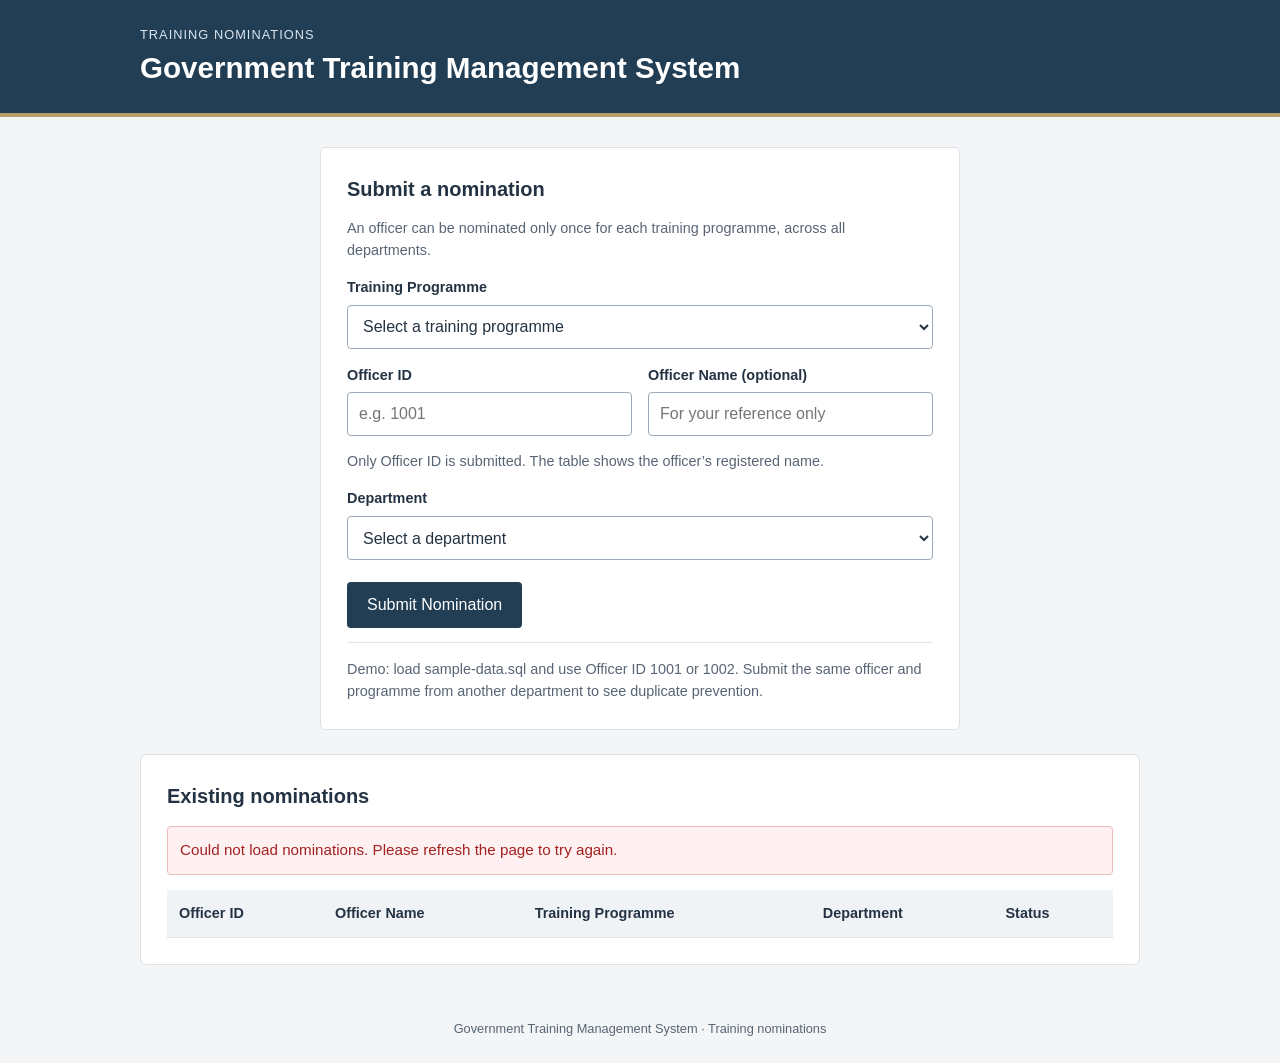
==== src/main/resources/static/index.html @ 696688be "Add Task1 implementation" ====
<!DOCTYPE html>
<html lang="en">
<head>
  <meta charset="UTF-8">
  <meta name="viewport" content="width=device-width, initial-scale=1">
  <title>Government Training Management System</title>
  <link rel="stylesheet" href="style.css">
  <script src="script.js" defer></script>
</head>
<body>
  <header><div class="container"><p class="eyebrow">Training nominations</p><h1>Government Training Management System</h1></div></header>
  <main class="container">
    <section class="card form-card" aria-labelledby="form-title">
      <h2 id="form-title">Submit a nomination</h2>
      <p class="hint">An officer can be nominated only once for each training programme, across all departments.</p>
      <form id="nomination-form">
        <label for="training">Training Programme</label>
        <select id="training" required>
          <option value="">Select a training programme</option>
          <option value="101">Public Administration</option>
          <option value="102">Procurement</option>
        </select>
        <div class="form-row">
          <div><label for="officer-id">Officer ID</label><input id="officer-id" type="number" min="1" max="9007199254740991" step="1" placeholder="e.g. 1001" required aria-describedby="officer-help"></div>
          <div><label for="officer-name">Officer Name (optional)</label><input id="officer-name" type="text" maxlength="200" placeholder="For your reference only" aria-describedby="officer-help"></div>
        </div>
        <p id="officer-help" class="hint">Only Officer ID is submitted. The table shows the officer’s registered name.</p>
        <label for="department">Department</label>
        <select id="department" required>
          <option value="">Select a department</option>
          <option value="10">Finance</option>
          <option value="20">Administration</option>
        </select>
        <button id="submit-button" type="submit">Submit Nomination</button>
      </form>
      <p id="form-message" class="message" role="status" aria-live="polite" hidden></p>
      <p class="demo-note">Demo: load sample-data.sql and use Officer ID 1001 or 1002. Submit the same officer and programme from another department to see duplicate prevention.</p>
    </section>
    <section class="card" aria-labelledby="list-title">
      <h2 id="list-title">Existing nominations</h2>
      <p id="list-message" class="hint" role="status" aria-live="polite">Loading nominations…</p>
      <div class="table-scroll" role="region" aria-label="Existing nominations" tabindex="0">
        <table>
          <thead><tr><th scope="col">Officer ID</th><th scope="col">Officer Name</th><th scope="col">Training Programme</th><th scope="col">Department</th><th scope="col">Status</th></tr></thead>
          <tbody id="nominations-body"></tbody>
        </table>
      </div>
    </section>
  </main>
  <footer>Government Training Management System · Training nominations</footer>
</body>
</html>
---- src/main/resources/static/style.css ----
:root { font-family: Arial, Helvetica, sans-serif; color: #243343; background: #f3f5f7; line-height: 1.5; }
* { box-sizing: border-box; }
body { margin: 0; }
.container { width: min(100% - 32px, 1000px); margin: 0 auto; }
header { background: #213e55; color: white; padding: 25px 0; border-bottom: 4px solid #b6a16b; }
.eyebrow { margin: 0 0 5px; font-size: .8rem; letter-spacing: .08em; text-transform: uppercase; color: #dbe5ed; }
h1 { font-size: clamp(1.35rem, 4vw, 1.85rem); line-height: 1.3; margin: 0; }
main { padding: 30px 0; }
.card { background: white; padding: 26px; border: 1px solid #dce1e6; border-radius: 6px; margin-bottom: 24px; }
.form-card { max-width: 640px; margin-left: auto; margin-right: auto; }
h2 { font-size: 1.25rem; margin: 0 0 12px; }
.hint, .demo-note { color: #586575; font-size: .9rem; }
.demo-note { border-top: 1px solid #e1e5e9; padding-top: 16px; margin-bottom: 0; }
label { display: block; margin: 16px 0 6px; font-weight: 600; font-size: .9rem; }
input, select, button { font: inherit; min-height: 44px; border-radius: 4px; }
input, select { width: 100%; border: 1px solid #9ba8b5; background: white; color: #243343; padding: 9px 11px; }
.form-row { display: grid; grid-template-columns: 1fr 1fr; gap: 16px; }
.form-row > div { min-width: 0; }
button { margin-top: 22px; background: #213e55; color: white; border: 0; padding: 11px 20px; cursor: pointer; }
button:hover { background: #315772; }
button:disabled { opacity: .65; cursor: wait; }
:focus-visible { outline: 3px solid #a17d28; outline-offset: 3px; }
.message { padding: 12px; border-radius: 4px; font-size: .95rem; }
.success { color: #245b35; background: #edf7ef; border: 1px solid #bed8c4; }
.error { color: #a32121; background: #fff1f1; border: 1px solid #e9bcbc; }
.table-scroll { overflow-x: auto; }
table { width: 100%; border-collapse: collapse; text-align: left; font-size: .9rem; }
th, td { padding: 13px 12px; border-bottom: 1px solid #e1e5e9; }
th { background: #f0f3f6; font-weight: 600; white-space: nowrap; }
td { overflow-wrap: anywhere; }
footer { text-align: center; padding: 0 16px 24px; color: #586575; font-size: .8rem; }
[hidden] { display: none !important; }
@media (max-width: 560px) {
  .card { padding: 18px; }
  .form-row { grid-template-columns: 1fr; gap: 0; }
  button { width: 100%; }
  table { min-width: 620px; }
}
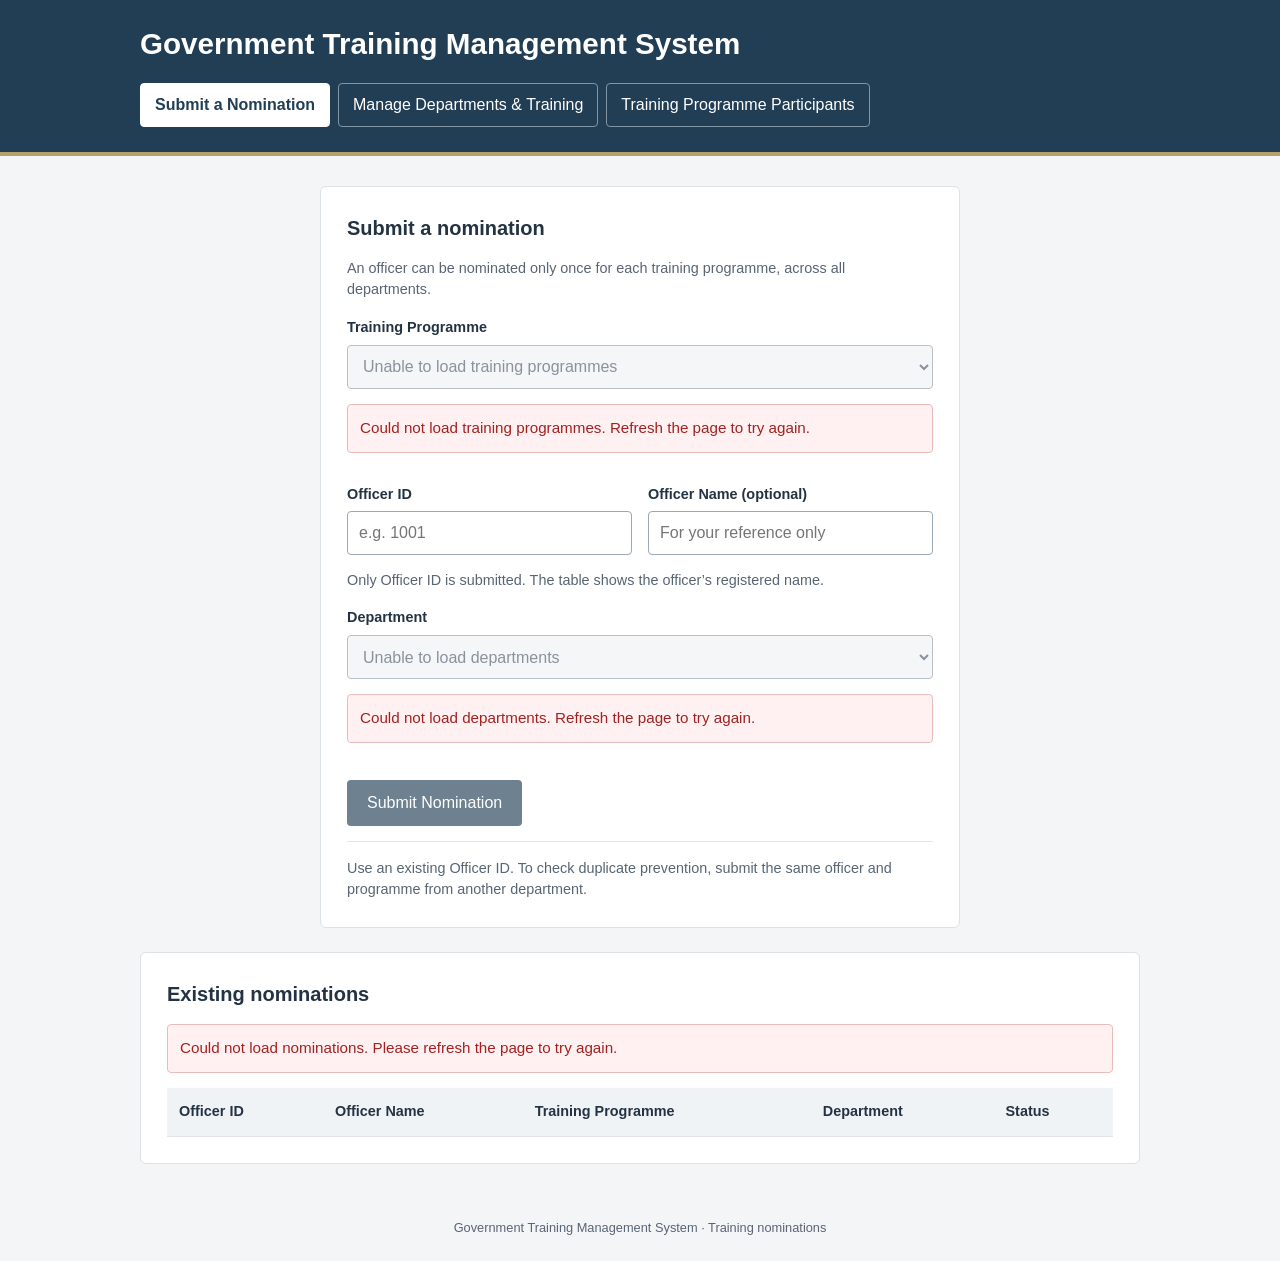
==== commit 6748c13d: "Update Task2" ====
--- a/src/main/resources/static/index.html
+++ b/src/main/resources/static/index.html
@@ -8,33 +8,39 @@
   <script src="script.js" defer></script>
 </head>
 <body>
-  <header><div class="container"><p class="eyebrow">Training nominations</p><h1>Government Training Management System</h1></div></header>
+  <header><div class="container">
+    <h1>Government Training Management System</h1>
+    <nav aria-label="Main navigation">
+      <a href="/index.html" aria-current="page">Submit a Nomination</a>
+      <a href="/manage.html">Manage Departments &amp; Training</a>
+      <a href="/programme-participants.html">Training Programme Participants</a>
+    </nav>
+  </div></header>
   <main class="container">
     <section class="card form-card" aria-labelledby="form-title">
       <h2 id="form-title">Submit a nomination</h2>
       <p class="hint">An officer can be nominated only once for each training programme, across all departments.</p>
       <form id="nomination-form">
-        <label for="training">Training Programme</label>
-        <select id="training" required>
-          <option value="">Select a training programme</option>
-          <option value="101">Public Administration</option>
-          <option value="102">Procurement</option>
+        <label for="trainingId">Training Programme</label>
+        <select id="trainingId" required disabled aria-describedby="training-message">
+          <option value="">Loading training programmes...</option>
         </select>
+        <p id="training-message" class="hint" role="status" hidden></p>
+        <p id="nomination-capacity" class="hint capacity-note" role="status" aria-live="polite" hidden></p>
         <div class="form-row">
           <div><label for="officer-id">Officer ID</label><input id="officer-id" type="number" min="1" max="9007199254740991" step="1" placeholder="e.g. 1001" required aria-describedby="officer-help"></div>
           <div><label for="officer-name">Officer Name (optional)</label><input id="officer-name" type="text" maxlength="200" placeholder="For your reference only" aria-describedby="officer-help"></div>
         </div>
         <p id="officer-help" class="hint">Only Officer ID is submitted. The table shows the officer’s registered name.</p>
-        <label for="department">Department</label>
-        <select id="department" required>
-          <option value="">Select a department</option>
-          <option value="10">Finance</option>
-          <option value="20">Administration</option>
+        <label for="departmentId">Department</label>
+        <select id="departmentId" required disabled aria-describedby="department-message">
+          <option value="">Loading departments...</option>
         </select>
-        <button id="submit-button" type="submit">Submit Nomination</button>
+        <p id="department-message" class="hint" role="status" hidden></p>
+        <button id="submit-button" type="submit" disabled>Submit Nomination</button>
       </form>
       <p id="form-message" class="message" role="status" aria-live="polite" hidden></p>
-      <p class="demo-note">Demo: load sample-data.sql and use Officer ID 1001 or 1002. Submit the same officer and programme from another department to see duplicate prevention.</p>
+      <p class="demo-note">Use an existing Officer ID. To check duplicate prevention, submit the same officer and programme from another department.</p>
     </section>
     <section class="card" aria-labelledby="list-title">
       <h2 id="list-title">Existing nominations</h2>
@@ -50,4 +56,3 @@
   <footer>Government Training Management System · Training nominations</footer>
 </body>
 </html>
-
--- a/src/main/resources/static/style.css
+++ b/src/main/resources/static/style.css
@@ -3,6 +3,17 @@
 body { margin: 0; }
 .container { width: min(100% - 32px, 1000px); margin: 0 auto; }
 header { background: #213e55; color: white; padding: 25px 0; border-bottom: 4px solid #b6a16b; }
+nav { display: flex; flex-wrap: wrap; gap: 8px; margin-top: 20px; }
+nav a { display: inline-block; color: #fff; text-decoration: none; padding: 9px 14px; border-radius: 4px; border: 1px solid #8295a5; }
+nav a:hover { background: #315772; }
+nav a[aria-current="page"] { color: #213e55; background: #fff; font-weight: 600; border-color: #fff; }
+.page-title { margin-bottom: 24px; }
+.management-form { max-width: 640px; }
+.capacity-form { display: flex; align-items: center; gap: 8px; min-width: 160px; }
+.capacity-form input { width: 90px; }
+.capacity-form button { margin: 0; padding: 9px 12px; width: auto; }
+h3 { font-size: 1.05rem; margin: 30px 0 12px; padding-top: 20px; border-top: 1px solid #e1e5e9; }
+select:disabled { background: #f0f3f6; color: #586575; }
 .eyebrow { margin: 0 0 5px; font-size: .8rem; letter-spacing: .08em; text-transform: uppercase; color: #dbe5ed; }
 h1 { font-size: clamp(1.35rem, 4vw, 1.85rem); line-height: 1.3; margin: 0; }
 main { padding: 30px 0; }
@@ -24,6 +35,18 @@
 .success { color: #245b35; background: #edf7ef; border: 1px solid #bed8c4; }
 .error { color: #a32121; background: #fff1f1; border: 1px solid #e9bcbc; }
 .table-scroll { overflow-x: auto; }
+.programme-title { font-weight: 600; }
+.capacity-summary { display: grid; grid-template-columns: repeat(auto-fit, minmax(130px, 1fr)); gap: 18px; margin: 20px 0 0; }
+.capacity-summary dt { font-size: .9rem; color: #586575; }
+.capacity-summary dd { margin: 4px 0 0; font-size: 1.5rem; font-weight: 600; }
+.capacity-note { padding: 10px; background: #f0f3f6; border-radius: 4px; }
+.status-badge { display: inline-block; padding: 4px 8px; border-radius: 4px; font-size: .78rem; font-weight: 600; white-space: nowrap; }
+.badge-confirmed { background: #e6f3e9; color: #245b35; }
+.badge-waiting { background: #fff0c2; color: #785300; }
+.badge-cancelled { background: #e9ecef; color: #505b66; }
+.cancel-button { margin: 0; padding: 8px 12px; background: #a32121; font-size: .85rem; }
+.cancel-button:hover { background: #821b1b; }
+.participants-table { min-width: 900px; }
 table { width: 100%; border-collapse: collapse; text-align: left; font-size: .9rem; }
 th, td { padding: 13px 12px; border-bottom: 1px solid #e1e5e9; }
 th { background: #f0f3f6; font-weight: 600; white-space: nowrap; }
@@ -36,4 +59,3 @@
   button { width: 100%; }
   table { min-width: 620px; }
 }
-
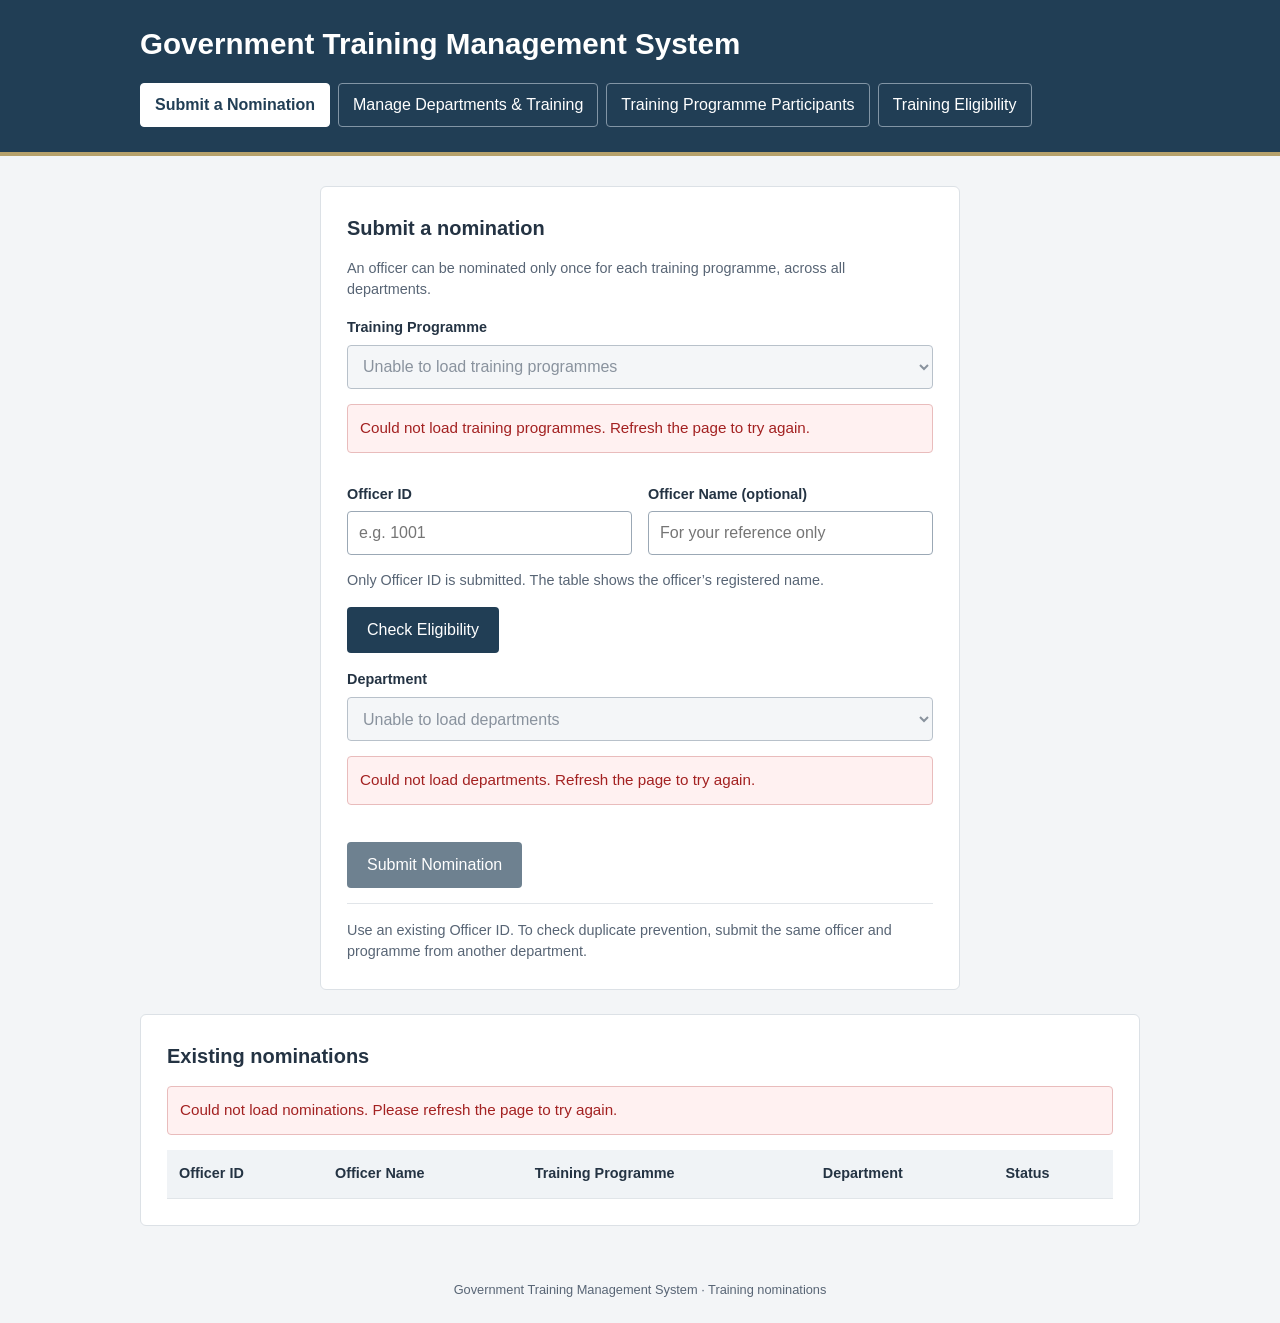
==== commit 4da55c55: "Task 3 latest changes" ====
--- a/src/main/resources/static/index.html
+++ b/src/main/resources/static/index.html
@@ -11,10 +11,26 @@
   <header><div class="container">
     <h1>Government Training Management System</h1>
     <nav aria-label="Main navigation">
-      <a href="/index.html" aria-current="page">Submit a Nomination</a>
-      <a href="/manage.html">Manage Departments &amp; Training</a>
-      <a href="/programme-participants.html">Training Programme Participants</a>
-    </nav>
+
+  <a
+    href="/index.html"
+    aria-current="page">
+    Submit a Nomination
+  </a>
+
+  <a href="/manage.html">
+    Manage Departments &amp; Training
+  </a>
+
+  <a href="/programme-participants.html">
+    Training Programme Participants
+  </a>
+
+  <a href="/eligibility.html">
+    Training Eligibility
+  </a>
+
+</nav>
   </div></header>
   <main class="container">
     <section class="card form-card" aria-labelledby="form-title">
@@ -32,6 +48,25 @@
           <div><label for="officer-name">Officer Name (optional)</label><input id="officer-name" type="text" maxlength="200" placeholder="For your reference only" aria-describedby="officer-help"></div>
         </div>
         <p id="officer-help" class="hint">Only Officer ID is submitted. The table shows the officer’s registered name.</p>
+        <div class="eligibility-check-box">
+
+  <button
+    id="check-eligibility-button"
+    type="button">
+
+    Check Eligibility
+
+  </button>
+
+  <p
+    id="eligibility-message"
+    class="message"
+    role="status"
+    aria-live="polite"
+    hidden>
+  </p>
+
+</div>
         <label for="departmentId">Department</label>
         <select id="departmentId" required disabled aria-describedby="department-message">
           <option value="">Loading departments...</option>
--- a/src/main/resources/static/style.css
+++ b/src/main/resources/static/style.css
@@ -59,3 +59,50 @@
   button { width: 100%; }
   table { min-width: 620px; }
 }
+
+/* Task 3 - Eligibility */
+
+.info-card {
+  background: #fffbea;
+  border-color: #dfcf8d;
+}
+
+.info-card h2 {
+  color: #5f4b10;
+}
+
+.checkbox-label {
+  display: flex;
+  align-items: center;
+  gap: 8px;
+  margin-top: 18px;
+}
+
+.checkbox-label input {
+  width: auto;
+  min-height: auto;
+}
+
+.eligibility-check-box {
+  margin: 16px 0;
+}
+
+.eligibility-check-box button {
+  margin-top: 0;
+}
+
+.small-danger-button {
+  margin: 0;
+  padding: 7px 10px;
+  min-height: 36px;
+  background: #a32121;
+  font-size: 0.82rem;
+}
+
+.small-danger-button:hover {
+  background: #821b1b;
+}
+
+#eligibility-rules-body td {
+  vertical-align: middle;
+}
